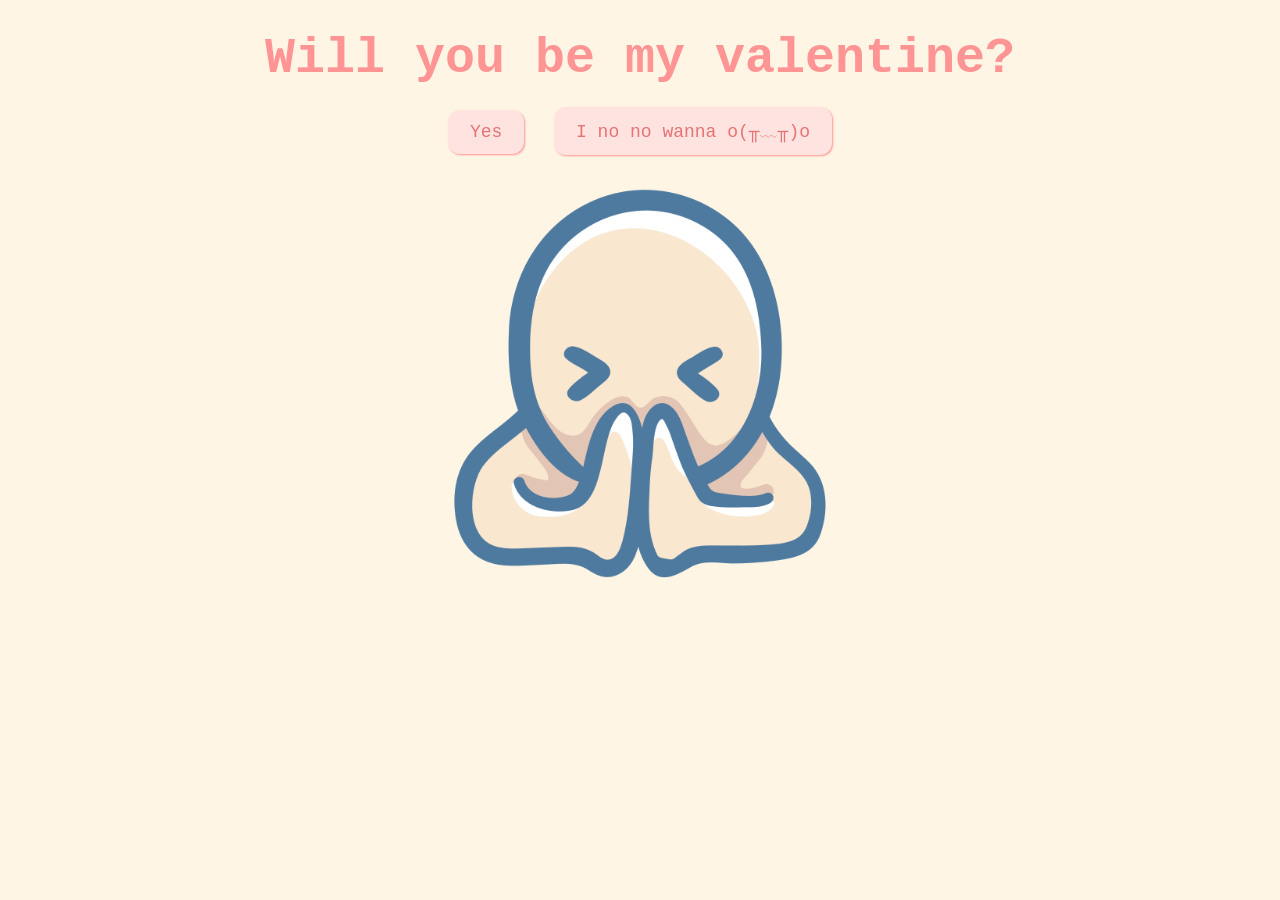
==== index.html @ a0af55c0 "Add website files" ====
<!DOCTYPE html>
<html lang="en">
  <head>
    <meta charset="UTF-8" />
    <meta name="viewport" content="width=device-width, initial-scale=1.0" />
    <title>Be My Valentine</title>
    <link rel="stylesheet" href="css/valentine.css" />
  </head>
  <body>
    <div id="valentineQuestion"><b>Will you be my valentine?</b></div>
    <button class="answerButton" onclick="location.href='thankyou.html'">
      Yes
    </button>
    <button class="answerButton" id="noButton">I no no wanna o(╥﹏╥)o</button>
    <br />
    <img src="please.png" height="498px" width="150px" alt="cat asking question" class="responsive" />

    <script>
      document
        .getElementById("noButton")
        .addEventListener("click", function () {
          var yesButton = document.querySelector(
            'button[onclick*="thankyou.html"]'
          );
          var currentFontSize = parseInt(
            window.getComputedStyle(yesButton).fontSize
          );
          yesButton.style.fontSize = currentFontSize + 10 + "px"; // Increase font size by 5px
        });
    </script>
  </body>
</html>
---- css/valentine.css ----
body {
  text-align: center;
  margin-top: 30px;
  font-family: "Courier";
  background-color: #fff5e4;
  color: #ff9494;
}

img {
  height: 400px;
  width: auto;
  padding: 10px;
}

#valentineQuestion {
  font-size: 50px;
  margin-bottom: 10px;
}
.answerButton {
  padding: 10px 20px;
  font-size: 18px;
  cursor: pointer;
  margin: 10px;
  font-family: "courier";
  margin-bottom: 20px;
  background-color: #ffe3e1;
  color: #e67373;
  border-radius: 12px;
  border: 2px solid #ffe3e1;
  box-shadow: 1px 1px 2px #ff9494;
  transition: 0.3s;
}

.answerButton:hover {
  background-color: #ff9494;
  color: #ffe3e1;
  border: 2px solid #ff9494;
  box-shadow: 1px 1px 2px #ffe3e1;
}
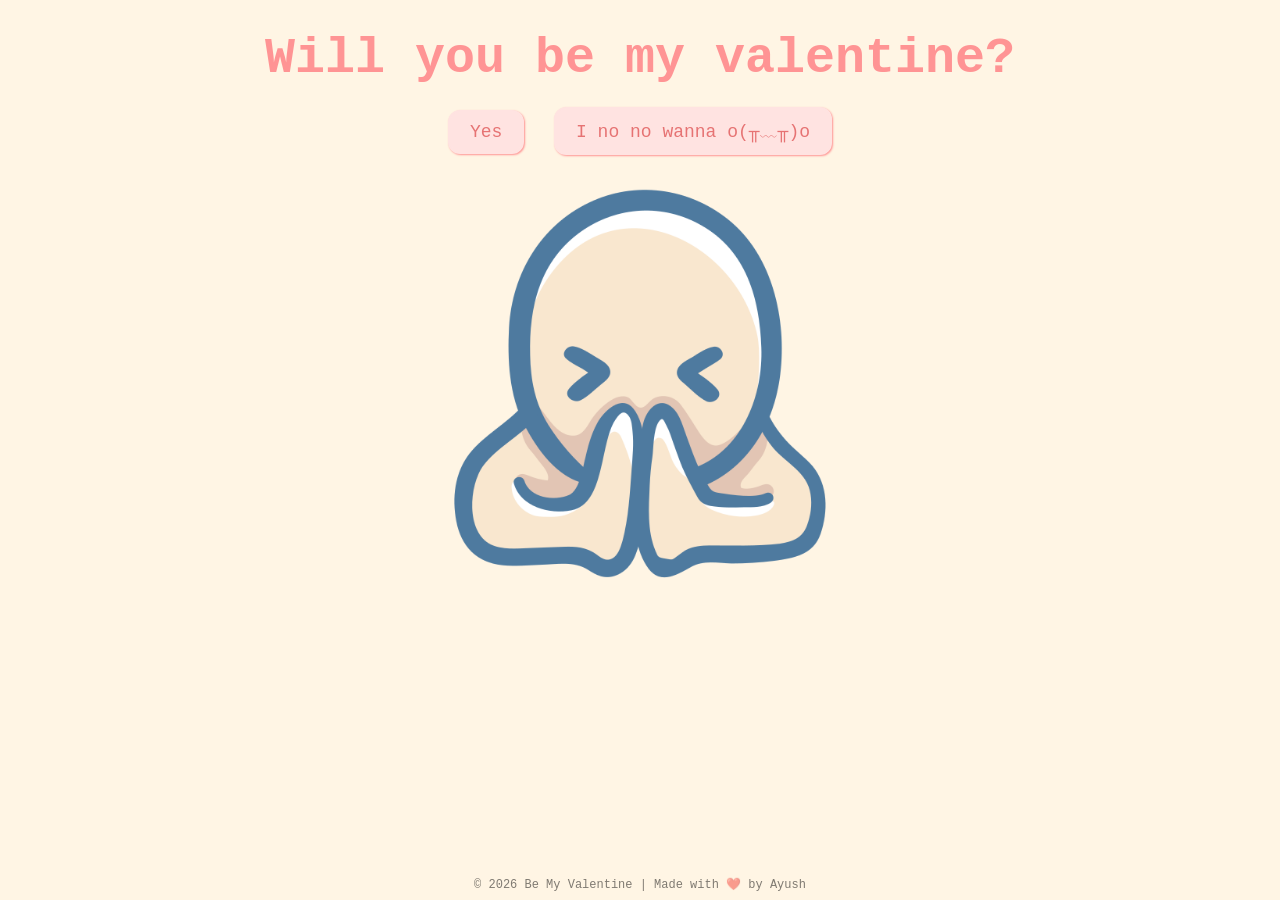
==== commit e85aa347: "Small UI update" ====
--- a/index.html
+++ b/index.html
@@ -1,32 +1,38 @@
 <!DOCTYPE html>
 <html lang="en">
-  <head>
-    <meta charset="UTF-8" />
-    <meta name="viewport" content="width=device-width, initial-scale=1.0" />
-    <title>Be My Valentine</title>
-    <link rel="stylesheet" href="css/valentine.css" />
-  </head>
-  <body>
-    <div id="valentineQuestion"><b>Will you be my valentine?</b></div>
-    <button class="answerButton" onclick="location.href='thankyou.html'">
-      Yes
-    </button>
-    <button class="answerButton" id="noButton">I no no wanna o(╥﹏╥)o</button>
-    <br />
-    <img src="please.png" height="498px" width="150px" alt="cat asking question" class="responsive" />
 
-    <script>
-      document
-        .getElementById("noButton")
-        .addEventListener("click", function () {
-          var yesButton = document.querySelector(
-            'button[onclick*="thankyou.html"]'
-          );
-          var currentFontSize = parseInt(
-            window.getComputedStyle(yesButton).fontSize
-          );
-          yesButton.style.fontSize = currentFontSize + 10 + "px"; // Increase font size by 5px
-        });
-    </script>
-  </body>
-</html>
+<head>
+  <meta charset="UTF-8" />
+  <meta name="viewport" content="width=device-width, initial-scale=1.0" />
+  <title>Be My Valentine</title>
+  <link rel="stylesheet" href="css/valentine.css" />
+</head>
+
+<body>
+  <div id="valentineQuestion"><b>Will you be my valentine?</b></div>
+  <button class="answerButton" onclick="location.href='thankyou.html'">
+    Yes
+  </button>
+  <button class="answerButton" id="noButton">I no no wanna o(╥﹏╥)o</button>
+  <br />
+  <img src="please.png" height="498px" width="150px" alt="cat asking question" class="responsive" />
+
+  <script>
+    document
+      .getElementById("noButton")
+      .addEventListener("click", function () {
+        var yesButton = document.querySelector(
+          'button[onclick*="thankyou.html"]'
+        );
+        var currentFontSize = parseInt(
+          window.getComputedStyle(yesButton).fontSize
+        );
+        yesButton.style.fontSize = currentFontSize + 10 + "px"; // Increase font size by 5px
+      });
+  </script>
+  <div class="watermark">
+    © 2026 Be My Valentine | Made with ❤️ by Ayush
+  </div>
+</body>
+
+</html>
--- a/css/valentine.css
+++ b/css/valentine.css
@@ -16,6 +16,7 @@
   font-size: 50px;
   margin-bottom: 10px;
 }
+
 .answerButton {
   padding: 10px 20px;
   font-size: 18px;
@@ -37,3 +38,14 @@
   border: 2px solid #ff9494;
   box-shadow: 1px 1px 2px #ffe3e1;
 }
+
+.watermark {
+  position: fixed;
+  bottom: 8px;
+  left: 50%;
+  transform: translateX(-50%);
+  font-size: 12px;
+  color: rgba(0, 0, 0, 0.5);
+  pointer-events: none;
+  z-index: 9999;
+}
